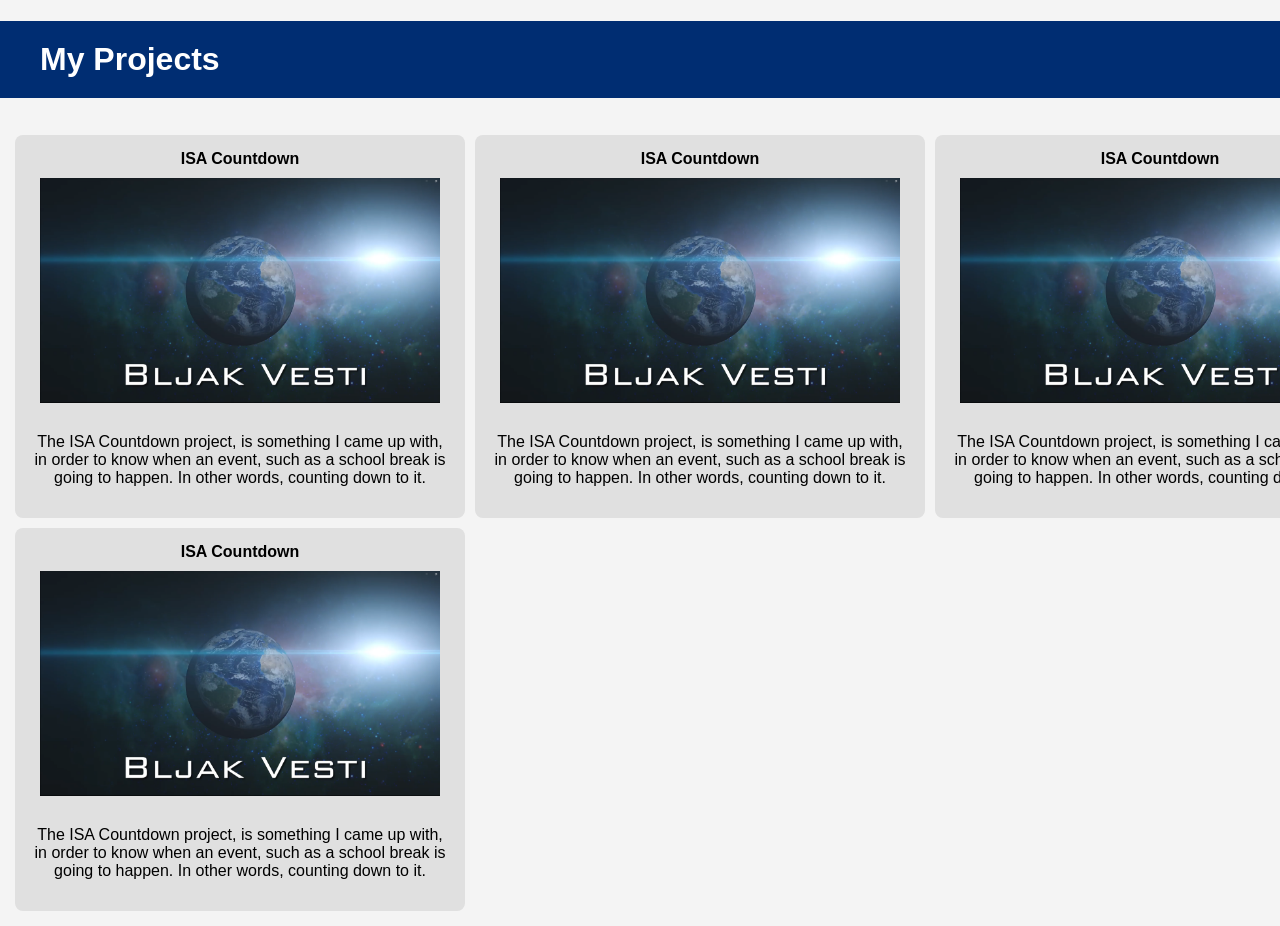
==== index.html @ 984500d7 "Changed redirecton link adress" ====
<!DOCTYPE html>
<html lang="en">

<head>
    <meta charset="UTF-8">
    <meta name="viewport" content="width=device-width, initial-scale=1.0">
    <link rel="stylesheet" href="styles.css">
    <title>My Projects</title>
</head>

<body>
    <h1>My Projects</h1>

    <div class="projectsGrid">
        <div>
            <a href="https://vedranrock.github.io/ISACountdown/">
                <div class="projects">

                    <b>ISA Countdown</b>
                    <br>
                    <img src="Screenshot 2025-09-20 152356.png" alt="">
                    <br>
                    <p>The ISA Countdown project, is something I came up with,
                        in order to know when an event, such as a school break is going to happen.
                        In other words, counting down to it.</p>
                </div>
            </a>
        </div>

        <div>
            <a href="https://vedranrock.github.io/ISACountdown/Countdown.html">
                <div class="projects">

                    <b>ISA Countdown</b>
                    <br>
                    <img src="Screenshot 2025-09-20 152356.png" alt="">
                    <br>
                    <p>The ISA Countdown project, is something I came up with,
                        in order to know when an event, such as a school break is going to happen.
                        In other words, counting down to it.</p>
                </div>
            </a>
        </div>

        <div>
            <a href="https://vedranrock.github.io/ISACountdown/Countdown.html">
                <div class="projects">

                    <b>ISA Countdown</b>
                    <br>
                    <img src="Screenshot 2025-09-20 152356.png" alt="">
                    <br>
                    <p>The ISA Countdown project, is something I came up with,
                        in order to know when an event, such as a school break is going to happen.
                        In other words, counting down to it.</p>
                </div>
            </a>
        </div>

        <div>
            <a href="https://vedranrock.github.io/ISACountdown/Countdown.html">
                <div class="projects">

                    <b>ISA Countdown</b>
                    <br>
                    <img src="Screenshot 2025-09-20 152356.png" alt="">
                    <br>
                    <p>The ISA Countdown project, is something I came up with,
                        in order to know when an event, such as a school break is going to happen.
                        In other words, counting down to it.</p>
                </div>
            </a>
        </div>

        <div>
            <a href="https://vedranrock.github.io/ISACountdown/Countdown.html">
                <div class="projects">

                    <b>ISA Countdown</b>
                    <br>
                    <img src="Screenshot 2025-09-20 152356.png" alt="">
                    <br>
                    <p>The ISA Countdown project, is something I came up with,
                        in order to know when an event, such as a school break is going to happen.
                        In other words, counting down to it.</p>
                </div>
            </a>
        </div>
    </div>
</body>

</html>
---- styles.css ----
body {
    margin: 0;
    font-family: 'Segoe UI', sans-serif;
    font-size: 16px;
    background-color: #F4F4F4;
    color: #333;
}

h1 {
    background-color: #002D72;
    color: white;
    padding: 20px 40px;
    display: flex;
    text-align: center;
}

.projectsGrid {
    display: grid;
    grid-template-columns: repeat(4, 1fr);
    gap: 10px;
    margin-top: 20px;
    padding: 15px;
}

.projects {
    background-color: #E0E0E0;
    padding: 15px;
    text-align: center;
    border-radius: 8px;
    transition: 0.5s;
}

.projects:hover {
    background-color: #cecece;
}

img {
    width: 400px;
    height: 225px;
    padding: 10px;
}

a:link {
    color: black;
    background-color: transparent;
    text-decoration: none;
}

a:visited {
    color: black;
    background-color: transparent;
    text-decoration: none;
}

a:hover {
    color: black;
    background-color: transparent;
    text-decoration: none;
}

a:active {
    color: black;
    background-color: transparent;
    text-decoration: none;
}
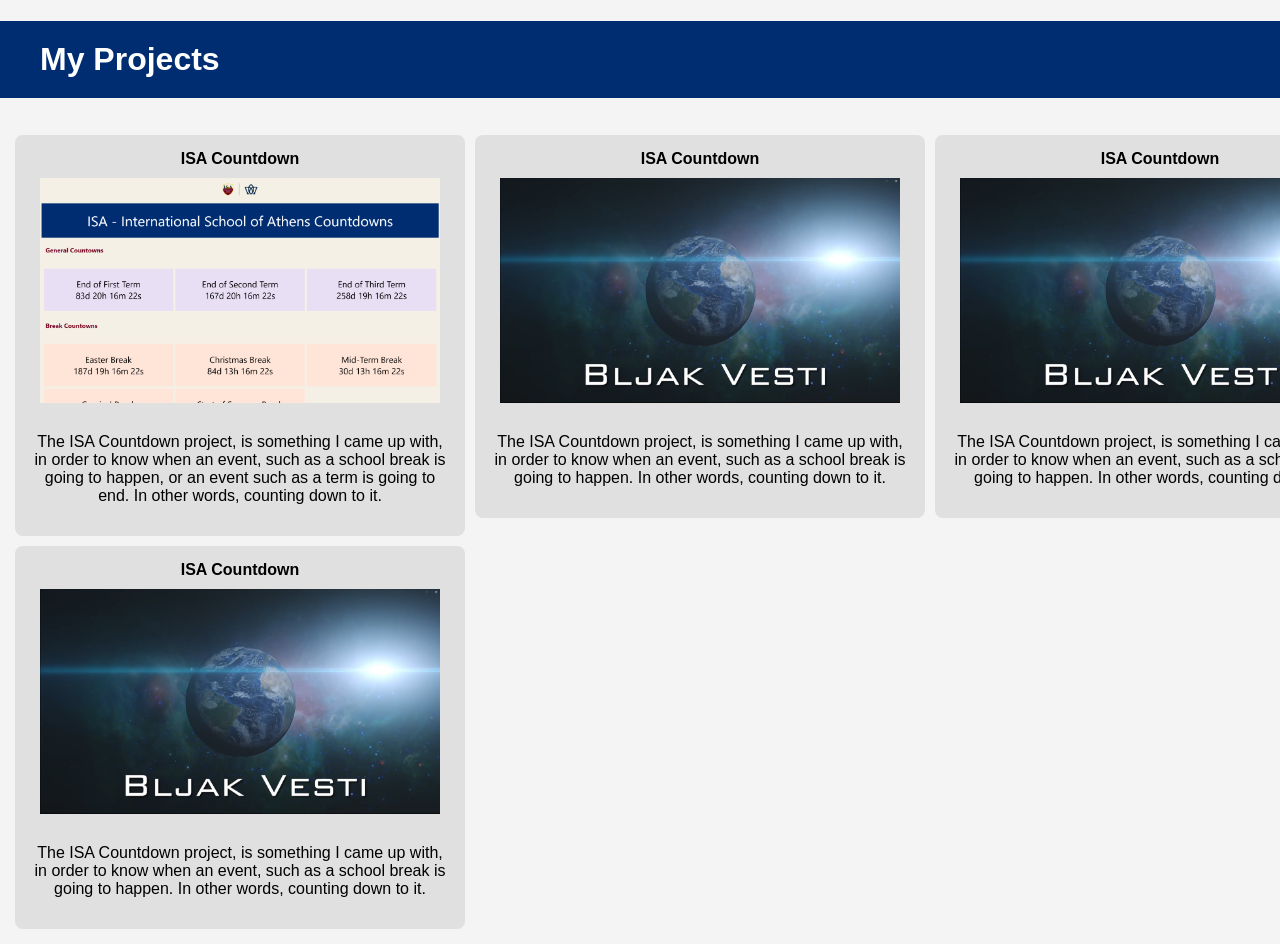
==== commit 37969a77: "Changed picture and description of project 1" ====
--- a/index.html
+++ b/index.html
@@ -18,10 +18,11 @@
 
                     <b>ISA Countdown</b>
                     <br>
-                    <img src="Screenshot 2025-09-20 152356.png" alt="">
+                    <img src="ISACountdowns.png" alt="">
                     <br>
                     <p>The ISA Countdown project, is something I came up with,
-                        in order to know when an event, such as a school break is going to happen.
+                        in order to know when an event, such as a school break is going to happen,
+                        or an event such as a term is going to end.
                         In other words, counting down to it.</p>
                 </div>
             </a>
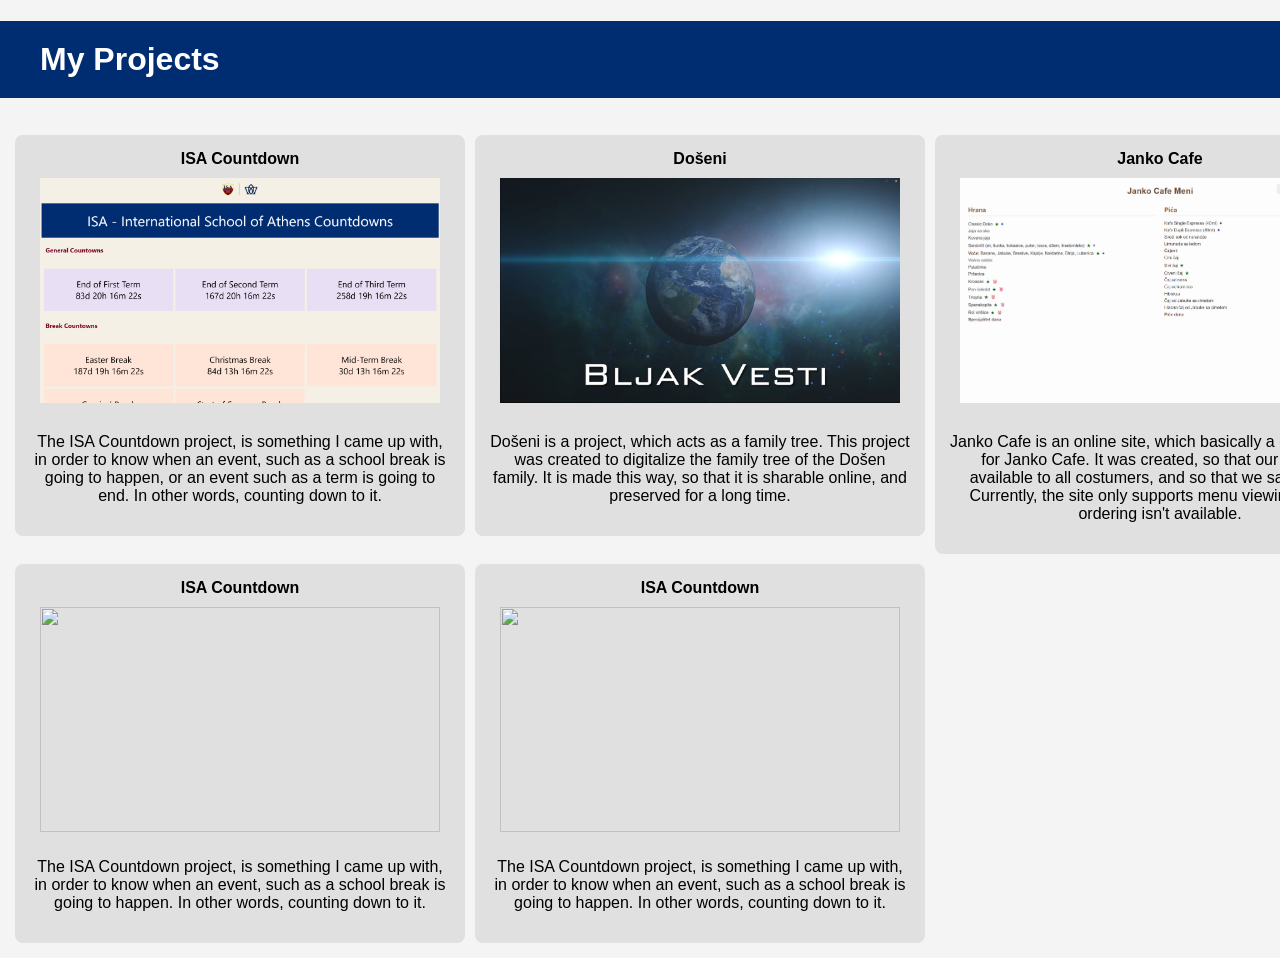
==== commit 87d25f01: "New data added Release: 30-09-2025" ====
--- a/index.html
+++ b/index.html
@@ -18,7 +18,7 @@
 
                     <b>ISA Countdown</b>
                     <br>
-                    <img src="ISACountdowns.png" alt="">
+                    <img src="images/ISACountdowns.png" alt="">
                     <br>
                     <p>The ISA Countdown project, is something I came up with,
                         in order to know when an event, such as a school break is going to happen,
@@ -29,12 +29,47 @@
         </div>
 
         <div>
+            <a href="https://vedranrock.github.io/Doseni">
+                <div class="projects">
+
+                    <b>Došeni</b>
+                    <br>
+                    <img src="images/BljakVesti.png" alt="">
+                    <br>
+                    <p>Došeni is a project, which acts as a family tree. This
+                        project was created to digitalize the family tree of the
+                        Došen family. It is made this way, so that it is sharable
+                        online, and preserved for a long time.
+                    </p>
+                </div>
+            </a>
+        </div>
+
+        <div>
+            <a href="https://vedranrock.github.io/JankoCafe">
+                <div class="projects">
+
+                    <b>Janko Cafe</b>
+                    <br>
+                    <img src="images/JankoCafe.png" alt="">
+                    <br>
+                    <p>Janko Cafe is an online site, which basically a digital
+                        menu, for Janko Cafe. It was created, so that our menu is
+                        available to all costumers, and so that we save paper!
+                        Currently, the site only supports menu viewing. Online
+                        ordering isn't available.
+                    </p>
+                </div>
+            </a>
+        </div>
+
+        <div>
             <a href="https://vedranrock.github.io/ISACountdown/Countdown.html">
                 <div class="projects">
 
                     <b>ISA Countdown</b>
                     <br>
-                    <img src="Screenshot 2025-09-20 152356.png" alt="">
+                    <img src="images/Screenshot 2025-09-20 152356.png" alt="">
                     <br>
                     <p>The ISA Countdown project, is something I came up with,
                         in order to know when an event, such as a school break is going to happen.
@@ -49,37 +84,7 @@
 
                     <b>ISA Countdown</b>
                     <br>
-                    <img src="Screenshot 2025-09-20 152356.png" alt="">
-                    <br>
-                    <p>The ISA Countdown project, is something I came up with,
-                        in order to know when an event, such as a school break is going to happen.
-                        In other words, counting down to it.</p>
-                </div>
-            </a>
-        </div>
-
-        <div>
-            <a href="https://vedranrock.github.io/ISACountdown/Countdown.html">
-                <div class="projects">
-
-                    <b>ISA Countdown</b>
-                    <br>
-                    <img src="Screenshot 2025-09-20 152356.png" alt="">
-                    <br>
-                    <p>The ISA Countdown project, is something I came up with,
-                        in order to know when an event, such as a school break is going to happen.
-                        In other words, counting down to it.</p>
-                </div>
-            </a>
-        </div>
-
-        <div>
-            <a href="https://vedranrock.github.io/ISACountdown/Countdown.html">
-                <div class="projects">
-
-                    <b>ISA Countdown</b>
-                    <br>
-                    <img src="Screenshot 2025-09-20 152356.png" alt="">
+                    <img src="images/Screenshot 2025-09-20 152356.png" alt="">
                     <br>
                     <p>The ISA Countdown project, is something I came up with,
                         in order to know when an event, such as a school break is going to happen.
--- a/styles.css
+++ b/styles.css
@@ -16,7 +16,7 @@
 
 .projectsGrid {
     display: grid;
-    grid-template-columns: repeat(4, 1fr);
+    grid-template-columns: repeat(3, 1fr);
     gap: 10px;
     margin-top: 20px;
     padding: 15px;
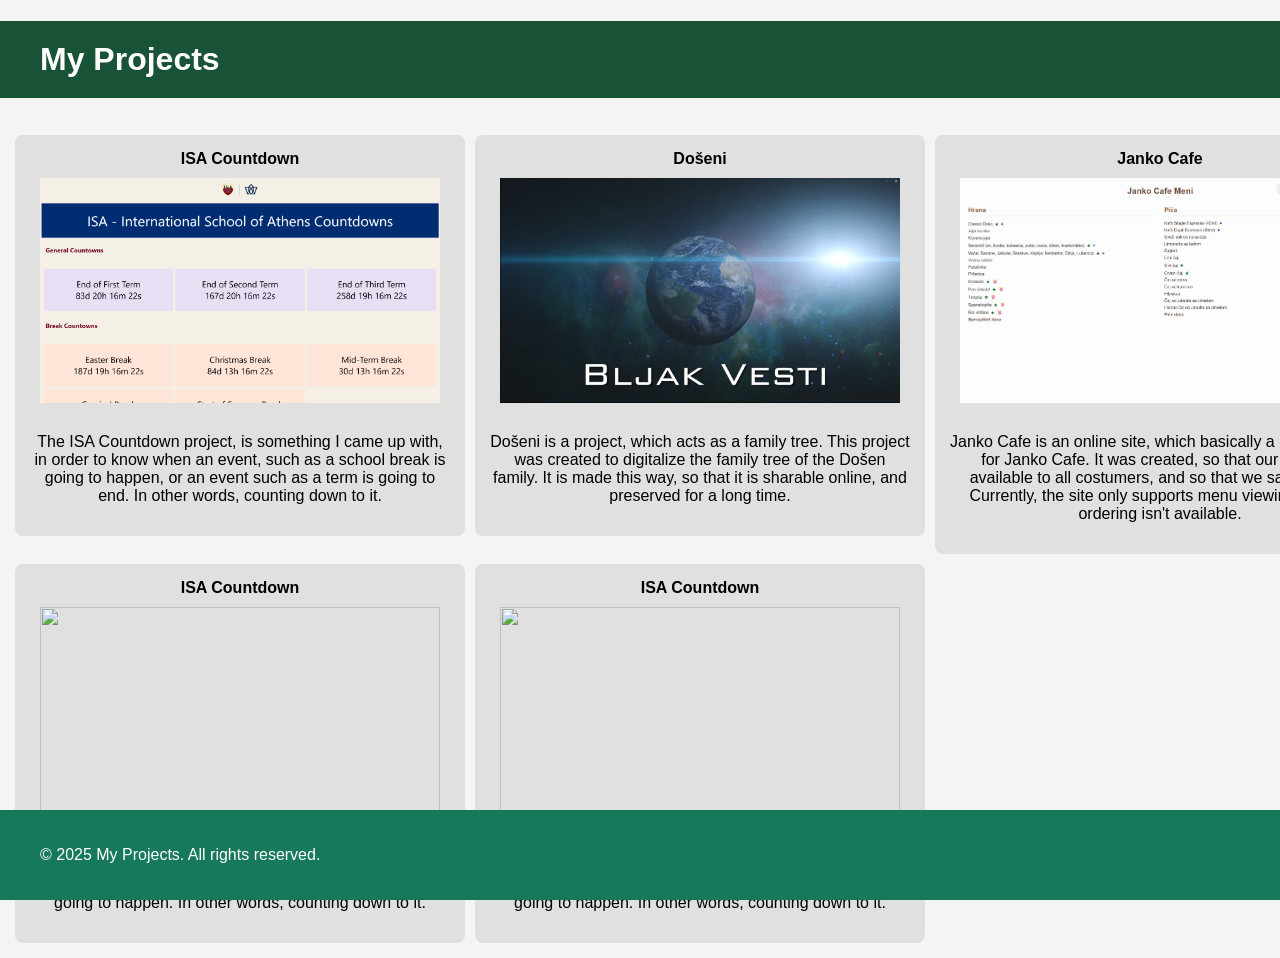
==== commit 3104686e: "Added 404 page Added site viewing page for testing Modified styles.css" ====
--- a/index.html
+++ b/index.html
@@ -93,6 +93,10 @@
             </a>
         </div>
     </div>
+
+    <footer>
+        <p>&copy; 2025 My Projects. All rights reserved.</p>
+    </footer>
 </body>
 
 </html>
--- a/styles.css
+++ b/styles.css
@@ -1,3 +1,10 @@
+/* 
+#16795B button color (mid-dark)
+#185337 header color (dark)
+#49B27F icon color (light)
+#E9F6E9 button pressed (very light)
+*/
+
 body {
     margin: 0;
     font-family: 'Segoe UI', sans-serif;
@@ -7,7 +14,7 @@
 }
 
 h1 {
-    background-color: #002D72;
+    background-color: #185337;
     color: white;
     padding: 20px 40px;
     display: flex;
@@ -28,6 +35,23 @@
     text-align: center;
     border-radius: 8px;
     transition: 0.5s;
+}
+
+.projectSingleContainer {
+    display: grid;
+    align-items: center;
+    gap: 10px;
+    margin-top: 20px;
+    padding: 15px;
+}
+
+.projectSingle {
+    background-color: #E0E0E0;
+    padding: 15px;
+    text-align: center;
+    border-radius: 8px;
+    transition: 0.5s;
+    width: 520px;
 }
 
 .projects:hover {
@@ -62,4 +86,20 @@
     color: black;
     background-color: transparent;
     text-decoration: none;
+}
+
+.accessDenied {
+    text-align: center;
+    padding: 20px;
+    font-size: 70px;
+}
+
+footer {
+    background-color: #16795B;
+    color: white;
+    padding: 20px 40px;
+    position: fixed;
+    left: 0;
+    bottom: 0;
+    width: 100%;
 }
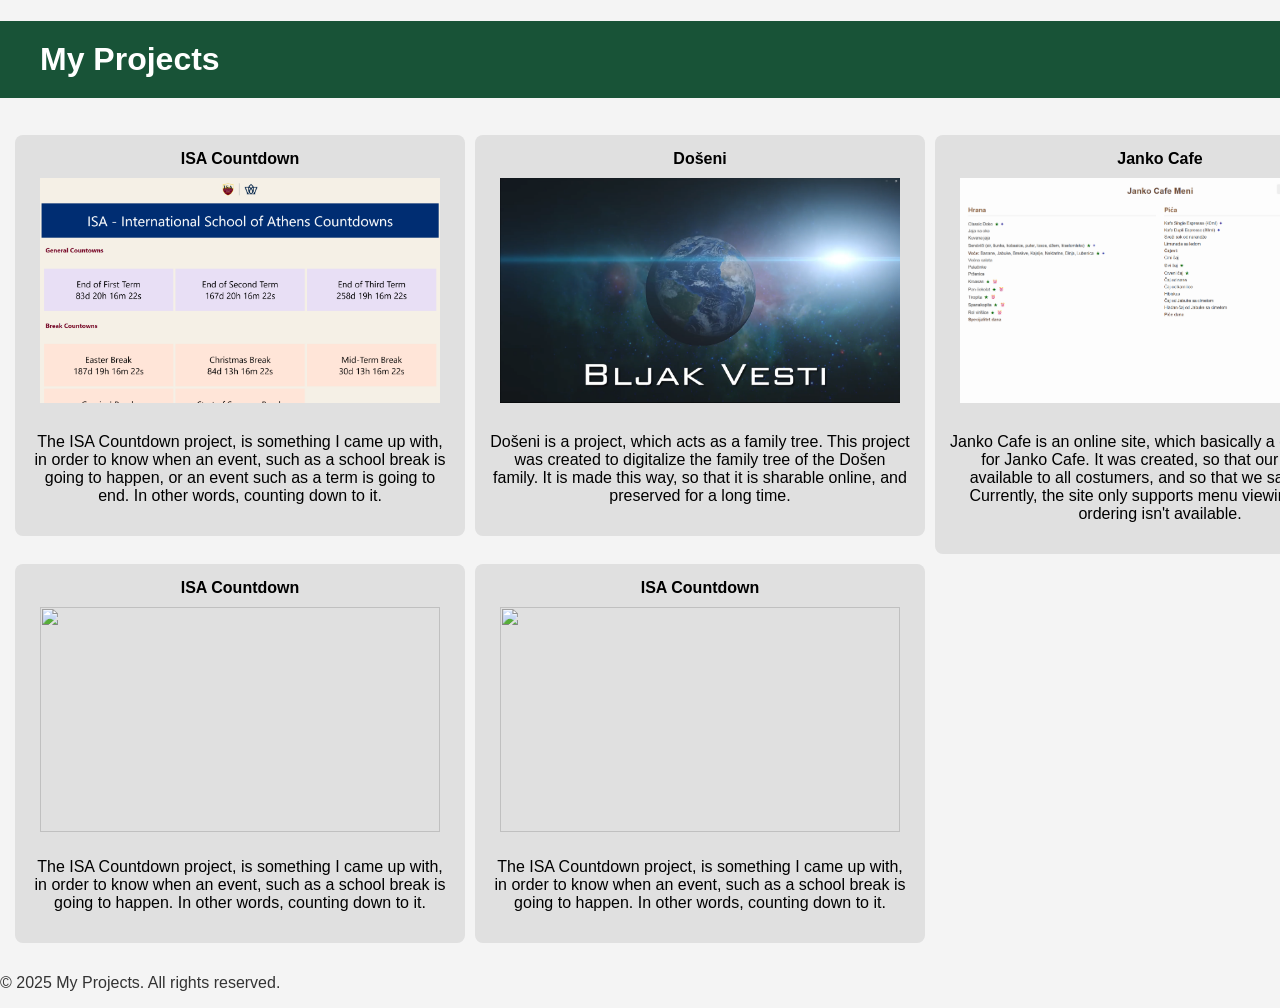
==== commit 5825c686: "404.html modifications - Merged styles from CSS, to prevent loss - Fixed link address redirection" ====
--- a/index.html
+++ b/index.html
@@ -9,7 +9,7 @@
 </head>
 
 <body>
-    <h1>My Projects</h1>
+    <h1><a href="https://www.vedranrock.github.io/MyRepos">My Projects</a></h1>
 
     <div class="projectsGrid">
         <div>
--- a/styles.css
+++ b/styles.css
@@ -3,6 +3,7 @@
 #185337 header color (dark)
 #49B27F icon color (light)
 #E9F6E9 button pressed (very light)
+#004231 highlight color (dark)
 */
 
 body {
@@ -19,6 +20,11 @@
     padding: 20px 40px;
     display: flex;
     text-align: center;
+}
+
+h1 a {
+    color: white;
+    text-decoration: none;
 }
 
 .projectsGrid {
@@ -64,42 +70,26 @@
     padding: 10px;
 }
 
-a:link {
+.projectsGrid a:link {
     color: black;
     background-color: transparent;
     text-decoration: none;
 }
 
-a:visited {
+.projectsGrid a:visited {
     color: black;
     background-color: transparent;
     text-decoration: none;
 }
 
-a:hover {
+.projectsGrid a:hover {
     color: black;
     background-color: transparent;
     text-decoration: none;
 }
 
-a:active {
+.projectsGrid a:active {
     color: black;
     background-color: transparent;
     text-decoration: none;
-}
-
-.accessDenied {
-    text-align: center;
-    padding: 20px;
-    font-size: 70px;
-}
-
-footer {
-    background-color: #16795B;
-    color: white;
-    padding: 20px 40px;
-    position: fixed;
-    left: 0;
-    bottom: 0;
-    width: 100%;
 }
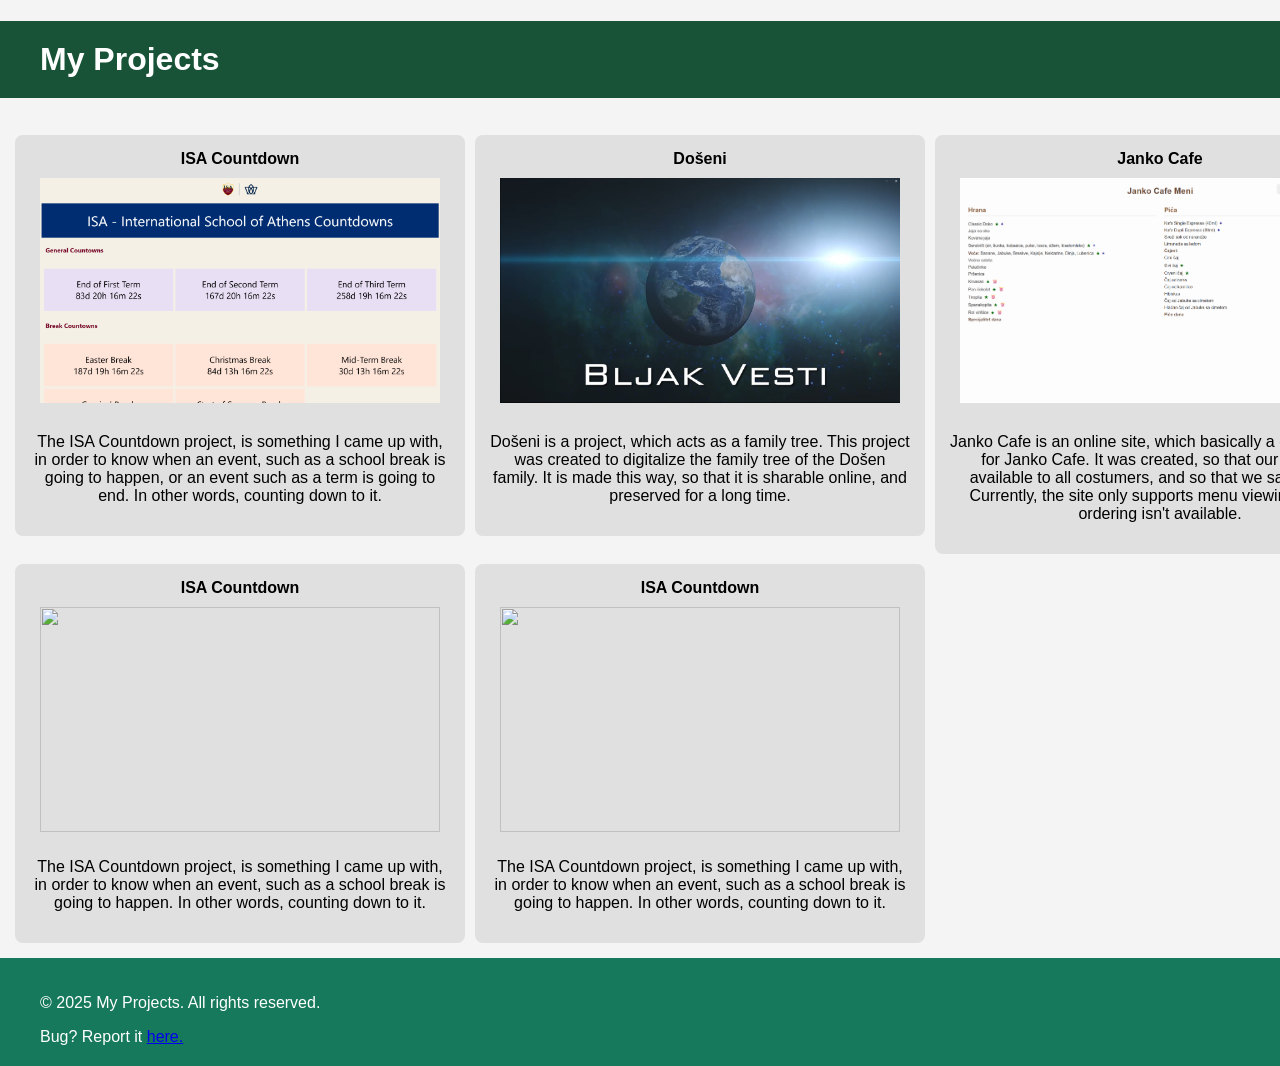
==== commit 0815fdc2: "Changes to files - Added report bug form in footer, and 404.html - Fixed footer formating in index.h" ====
--- a/index.html
+++ b/index.html
@@ -9,7 +9,7 @@
 </head>
 
 <body>
-    <h1><a href="https://www.vedranrock.github.io/MyRepos">My Projects</a></h1>
+    <h1><a href="https://vedranrock.github.io/MyRepos">My Projects</a></h1>
 
     <div class="projectsGrid">
         <div>
@@ -96,6 +96,8 @@
 
     <footer>
         <p>&copy; 2025 My Projects. All rights reserved.</p>
+        Bug? Report it <a
+            href="https://docs.google.com/forms/d/e/1FAIpQLSf-EaaW7PyGB0cBB_Mlz5-uF1ATK46hhp81yzH885nYg6zq0w/viewform?usp=publish-editor">here.</a>
     </footer>
 </body>
 
--- a/styles.css
+++ b/styles.css
@@ -92,4 +92,10 @@
     color: black;
     background-color: transparent;
     text-decoration: none;
+}
+
+footer {
+    background-color: #16795B;
+    color: white;
+    padding: 20px 40px;
 }
